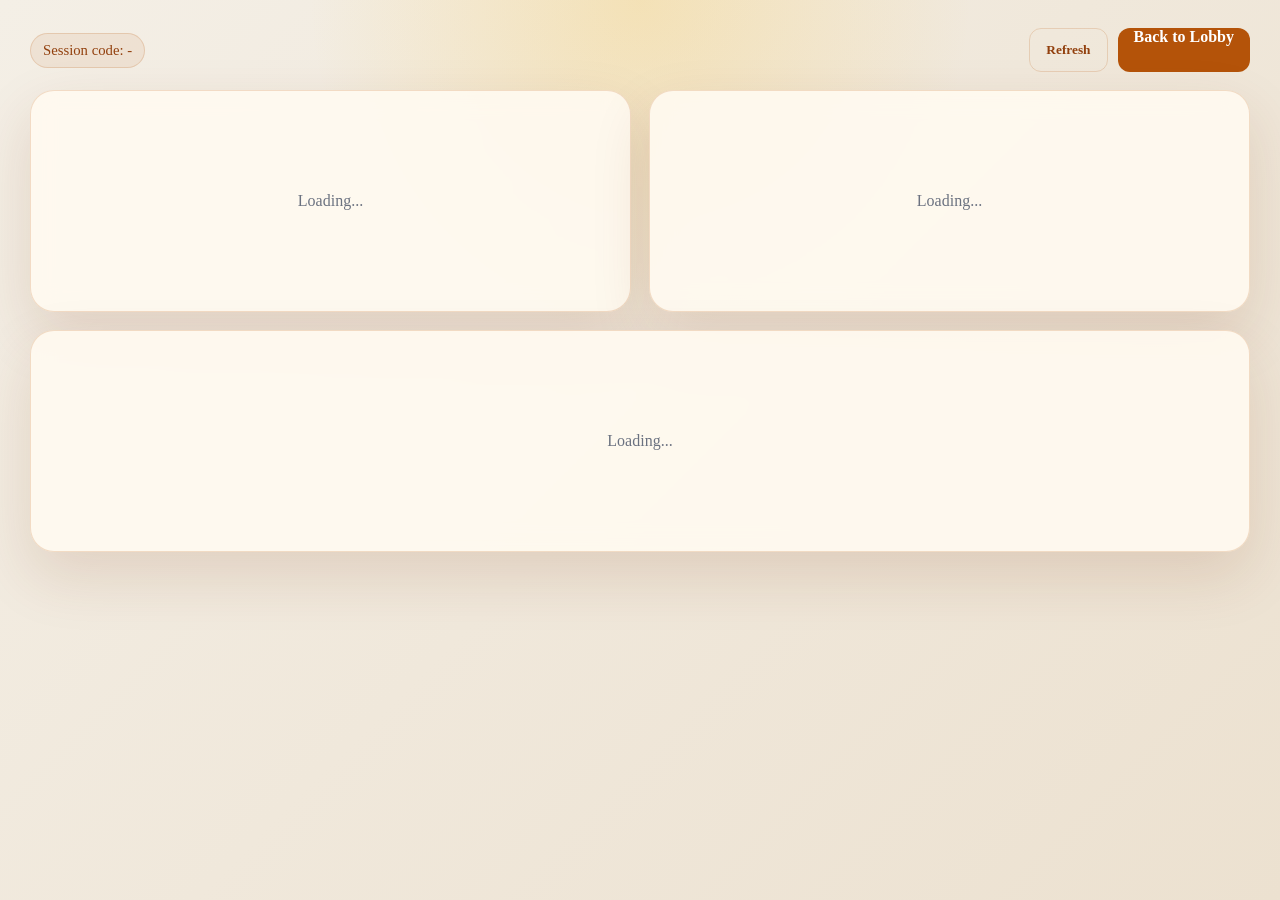
==== arya_fullstack_app/client/game-finish.html @ 2ed6a8c7 "new endpoint: game-finish" ====
<!doctype html>
<html lang="en">
  <head>
    <meta charset="UTF-8" />
    <meta name="viewport" content="width=device-width, initial-scale=1.0" />
    <title>Final Leaderboard</title>
    <style>
      :root {
        color-scheme: light;
        --bg: #f4efe6;
        --panel: rgba(255, 250, 240, 0.92);
        --panel-strong: #fffaf0;
        --text: #1f2937;
        --muted: #6b7280;
        --accent: #b45309;
        --accent-dark: #92400e;
        --border: rgba(180, 83, 9, 0.18);
        --shadow: 0 24px 60px rgba(120, 53, 15, 0.14);
      }

      * { box-sizing: border-box; }

      body {
        margin: 0;
        min-height: 100vh;
        padding: 28px;
        font-family: Georgia, "Times New Roman", serif;
        color: var(--text);
        background:
          radial-gradient(circle at top, rgba(251, 191, 36, 0.22), transparent 30%),
          linear-gradient(135deg, var(--bg), #ece1d0);
      }

      .shell {
        width: min(1220px, 100%);
        margin: 0 auto;
      }

      .topbar {
        display: flex;
        justify-content: space-between;
        align-items: center;
        gap: 14px;
        flex-wrap: wrap;
        margin-bottom: 18px;
      }

      .meta {
        display: flex;
        gap: 10px;
        flex-wrap: wrap;
      }

      .pill {
        padding: 8px 12px;
        border-radius: 999px;
        background: rgba(180, 83, 9, 0.08);
        color: var(--accent-dark);
        border: 1px solid var(--border);
        font-size: 0.92rem;
      }

      .actions {
        display: flex;
        gap: 10px;
        flex-wrap: wrap;
      }

      a, button {
        border: 0;
        cursor: pointer;
        min-height: 44px;
        padding: 0 16px;
        border-radius: 12px;
        text-decoration: none;
        font-weight: 700;
        font-family: inherit;
      }

      .primary {
        background: var(--accent);
        color: #fff;
      }

      .secondary {
        background: transparent;
        color: var(--accent-dark);
        border: 1px solid var(--border);
      }

      .grid {
        display: grid;
        grid-template-columns: repeat(2, minmax(0, 1fr));
        gap: 18px;
      }

      .card {
        background: var(--panel);
        border: 1px solid var(--border);
        border-radius: 24px;
        box-shadow: var(--shadow);
        padding: 20px;
        backdrop-filter: blur(12px);
      }

      .wide {
        grid-column: 1 / -1;
      }

      .table-wrap {
        overflow-x: auto;
      }

      table {
        width: 100%;
        border-collapse: collapse;
        min-width: 520px;
      }

      th, td {
        padding: 12px 10px;
        text-align: left;
        border-bottom: 1px solid rgba(31, 41, 55, 0.08);
        font-size: 0.95rem;
      }

      th {
        color: var(--muted);
        font-size: 0.78rem;
        text-transform: uppercase;
        letter-spacing: 0.08em;
      }

      tbody tr:last-child td {
        border-bottom: 0;
      }

      .loader, .empty, .error {
        min-height: 180px;
        display: grid;
        place-items: center;
        color: var(--muted);
        font-size: 1rem;
      }

      .error {
        color: #b91c1c;
      }

      @media (max-width: 900px) {
        body { padding: 16px; }
        .grid { grid-template-columns: 1fr; }
      }
    </style>
  </head>
  <body>
    <div class="shell">
      <div class="topbar">
        <div class="meta">
          <span class="pill" id="finishCode">Session code: -</span>
        </div>
        <div class="actions">
          <button class="secondary" id="btnRefresh" type="button">Refresh</button>
          <a class="primary" href="/">Back to Lobby</a>
        </div>
      </div>

      <div class="grid">
        <section class="card">
          <div class="table-wrap" id="lastRoundWrap">
            <div class="loader">Loading...</div>
          </div>
        </section>

        <section class="card">
          <div class="table-wrap" id="cumulativeWrap">
            <div class="loader">Loading...</div>
          </div>
        </section>

        <section class="card wide">
          <div class="table-wrap" id="averageWrap">
            <div class="loader">Loading...</div>
          </div>
        </section>
      </div>
    </div>

    <script type="module">
      import { api, fmt } from "/assets/api.js";

      const params = new URLSearchParams(window.location.search);
      const code = (params.get("code") || "").trim().toUpperCase();
      const codeEl = document.getElementById("finishCode");
      const lastRoundWrap = document.getElementById("lastRoundWrap");
      const cumulativeWrap = document.getElementById("cumulativeWrap");
      const averageWrap = document.getElementById("averageWrap");
      const btnRefresh = document.getElementById("btnRefresh");

      if (!code) {
        window.location.replace("/");
      }

      codeEl.textContent = `Session code: ${code}`;

      function averageRows(rows) {
        return (Array.isArray(rows) ? rows : [])
          .map((row) => {
            const rounds = Number(row.rounds_played ?? 0) || 1;
            return {
              ...row,
              avg_profit: Number(row.total_profit ?? 0) / rounds,
              avg_market_share_pct: Number(row.total_market_share_pct ?? 0) / rounds,
              avg_realized_utility: Number(row.total_realized_utility ?? 0) / rounds,
              avg_buyer_utility: Number(row.total_buyer_utility ?? 0) / rounds,
            };
          })
          .sort((a, b) => Number(b.avg_profit ?? 0) - Number(a.avg_profit ?? 0));
      }

      function renderEmpty(target) {
        target.innerHTML = '<div class="empty">No data</div>';
      }

      function renderLastRound(rows) {
        const list = Array.isArray(rows) ? rows : [];
        if (!list.length) {
          renderEmpty(lastRoundWrap);
          return;
        }
        const maxRound = Math.max(...list.map((row) => Number(row.round_no ?? 0)));
        const lastRows = list
          .filter((row) => Number(row.round_no ?? 0) === maxRound)
          .sort((a, b) => Number(b.realized_profit ?? 0) - Number(a.realized_profit ?? 0));

        lastRoundWrap.innerHTML = `
          <table>
            <thead>
              <tr>
                <th>Round</th>
                <th>#</th>
                <th>Team</th>
                <th>Price</th>
                <th>Demand Share</th>
                <th>Profit</th>
                <th>Market Utility</th>
              </tr>
            </thead>
            <tbody>
              ${lastRows.map((row, index) => `
                <tr>
                  <td>${row.game_round_no ?? row.round_no ?? "-"}</td>
                  <td>${index + 1}</td>
                  <td><strong>${row.team ?? "-"}</strong></td>
                  <td>${row.price_per_user != null ? `$${Number(row.price_per_user).toFixed(0)}` : "-"}</td>
                  <td>${fmt(row.market_share_pct)}%</td>
                  <td><strong>${fmt(row.realized_profit)}</strong></td>
                  <td>${fmt(row.realized_utility)}</td>
                </tr>
              `).join("")}
            </tbody>
          </table>
        `;
      }

      function renderCumulative(rows) {
        const list = averageRows(rows);
        if (!list.length) {
          renderEmpty(cumulativeWrap);
          return;
        }
        cumulativeWrap.innerHTML = `
          <table>
            <thead>
              <tr>
                <th>Team</th>
                <th>Avg Demand Share</th>
                <th>Avg Profit</th>
                <th>Avg Market Utility</th>
                <th>Avg Buyer Utility</th>
              </tr>
            </thead>
            <tbody>
              ${list.map((row) => `
                <tr>
                  <td><strong>${row.team ?? "-"}</strong></td>
                  <td>${fmt(row.avg_market_share_pct)}%</td>
                  <td><strong>${fmt(row.avg_profit)}</strong></td>
                  <td>${fmt(row.avg_realized_utility)}</td>
                  <td><strong>${fmt(row.avg_buyer_utility)}</strong></td>
                </tr>
              `).join("")}
            </tbody>
          </table>
        `;
      }

      function renderAverageLeaderboard(rows) {
        const list = averageRows(rows);
        if (!list.length) {
          renderEmpty(averageWrap);
          return;
        }
        averageWrap.innerHTML = `
          <table>
            <thead>
              <tr>
                <th>#</th>
                <th>Team</th>
                <th>Rounds</th>
                <th>Avg Demand Share</th>
                <th>Avg Profit</th>
                <th>Avg Market Utility</th>
                <th>Avg Buyer Utility</th>
              </tr>
            </thead>
            <tbody>
              ${list.map((row, index) => `
                <tr>
                  <td>${index + 1}</td>
                  <td><strong>${row.team ?? "-"}</strong></td>
                  <td>${row.rounds_played ?? 0}</td>
                  <td>${fmt(row.avg_market_share_pct)}%</td>
                  <td><strong>${fmt(row.avg_profit)}</strong></td>
                  <td>${fmt(row.avg_realized_utility)}</td>
                  <td><strong>${fmt(row.avg_buyer_utility)}</strong></td>
                </tr>
              `).join("")}
            </tbody>
          </table>
        `;
      }

      async function loadFinalLeaderboard() {
        try {
          const data = await api(`/api/sessions/${code}/leaderboard`);
          renderLastRound(data.turn_leaderboard || []);
          renderCumulative(data.cumulative_leaderboard || []);
          renderAverageLeaderboard(data.cumulative_leaderboard || []);
        } catch (error) {
          const message = error?.message || "Could not load leaderboard.";
          const html = `<div class="error">${message}</div>`;
          lastRoundWrap.innerHTML = html;
          cumulativeWrap.innerHTML = html;
          averageWrap.innerHTML = html;
        }
      }

      btnRefresh.addEventListener("click", loadFinalLeaderboard);
      loadFinalLeaderboard();
    </script>
  </body>
</html>
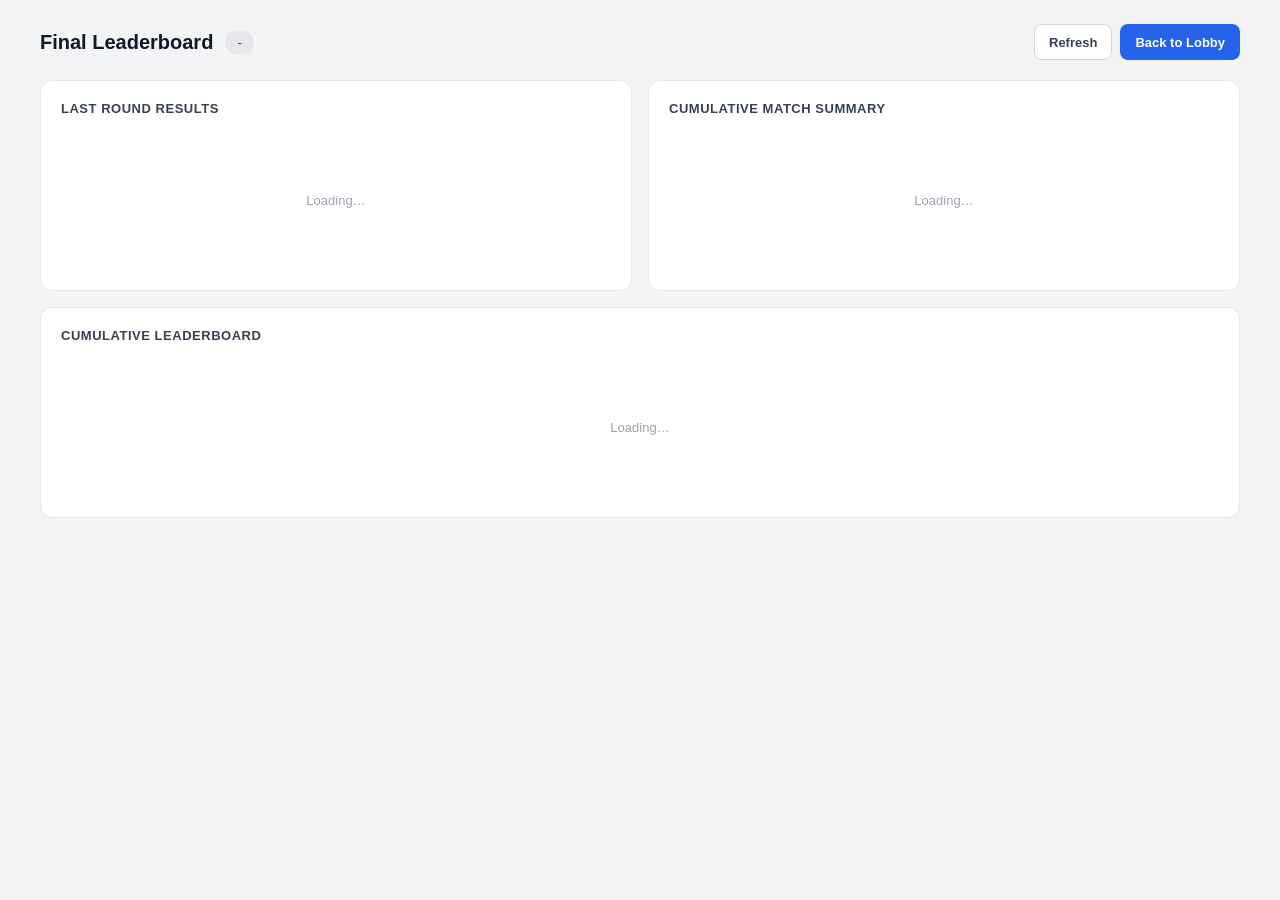
==== commit c8bd028f: "edit-> game-finish endpoint shows results as the initial pages" ====
--- a/arya_fullstack_app/client/game-finish.html
+++ b/arya_fullstack_app/client/game-finish.html
@@ -4,183 +4,197 @@
     <meta charset="UTF-8" />
     <meta name="viewport" content="width=device-width, initial-scale=1.0" />
     <title>Final Leaderboard</title>
+    <link rel="preconnect" href="https://fonts.googleapis.com" />
+    <link href="https://fonts.googleapis.com/css2?family=Inter:wght@400;500;600;700&display=swap" rel="stylesheet" />
     <style>
-      :root {
-        color-scheme: light;
-        --bg: #f4efe6;
-        --panel: rgba(255, 250, 240, 0.92);
-        --panel-strong: #fffaf0;
-        --text: #1f2937;
-        --muted: #6b7280;
-        --accent: #b45309;
-        --accent-dark: #92400e;
-        --border: rgba(180, 83, 9, 0.18);
-        --shadow: 0 24px 60px rgba(120, 53, 15, 0.14);
-      }
-
-      * { box-sizing: border-box; }
+      *, *::before, *::after { box-sizing: border-box; margin: 0; padding: 0; }
 
       body {
-        margin: 0;
+        font-family: 'Inter', sans-serif;
+        font-size: 14px;
+        color: #1f2937;
+        background: #f3f4f6;
         min-height: 100vh;
-        padding: 28px;
-        font-family: Georgia, "Times New Roman", serif;
-        color: var(--text);
-        background:
-          radial-gradient(circle at top, rgba(251, 191, 36, 0.22), transparent 30%),
-          linear-gradient(135deg, var(--bg), #ece1d0);
+        padding: 24px 20px 40px;
       }
 
       .shell {
-        width: min(1220px, 100%);
+        width: min(1200px, 100%);
         margin: 0 auto;
       }
 
+      /* ── top bar ── */
       .topbar {
         display: flex;
         justify-content: space-between;
         align-items: center;
-        gap: 14px;
+        gap: 12px;
         flex-wrap: wrap;
-        margin-bottom: 18px;
-      }
-
-      .meta {
+        margin-bottom: 20px;
+      }
+
+      .topbar-left {
         display: flex;
-        gap: 10px;
+        align-items: center;
+        gap: 12px;
         flex-wrap: wrap;
       }
 
+      .page-title {
+        font-size: 20px;
+        font-weight: 700;
+        color: #111827;
+      }
+
       .pill {
-        padding: 8px 12px;
+        padding: 4px 12px;
         border-radius: 999px;
-        background: rgba(180, 83, 9, 0.08);
-        color: var(--accent-dark);
-        border: 1px solid var(--border);
-        font-size: 0.92rem;
-      }
-
-      .actions {
-        display: flex;
-        gap: 10px;
-        flex-wrap: wrap;
-      }
-
-      a, button {
-        border: 0;
+        background: #e5e7eb;
+        color: #374151;
+        font-size: 13px;
+        font-weight: 500;
+      }
+
+      .actions { display: flex; gap: 8px; flex-wrap: wrap; }
+
+      button, a {
+        display: inline-flex;
+        align-items: center;
+        justify-content: center;
+        min-height: 36px;
+        padding: 0 14px;
+        border-radius: 8px;
+        font-size: 13px;
+        font-weight: 600;
+        font-family: inherit;
+        text-decoration: none;
         cursor: pointer;
-        min-height: 44px;
-        padding: 0 16px;
-        border-radius: 12px;
-        text-decoration: none;
-        font-weight: 700;
-        font-family: inherit;
-      }
-
-      .primary {
-        background: var(--accent);
+        border: 1px solid transparent;
+        transition: background 0.15s;
+      }
+
+      .btn-secondary {
+        background: #fff;
+        color: #374151;
+        border-color: #d1d5db;
+      }
+      .btn-secondary:hover { background: #f9fafb; }
+
+      .btn-primary {
+        background: #2563eb;
         color: #fff;
       }
-
-      .secondary {
-        background: transparent;
-        color: var(--accent-dark);
-        border: 1px solid var(--border);
-      }
-
+      .btn-primary:hover { background: #1d4ed8; }
+
+      /* ── layout ── */
       .grid {
         display: grid;
         grid-template-columns: repeat(2, minmax(0, 1fr));
-        gap: 18px;
-      }
+        gap: 16px;
+      }
+
+      .wide { grid-column: 1 / -1; }
 
       .card {
-        background: var(--panel);
-        border: 1px solid var(--border);
-        border-radius: 24px;
-        box-shadow: var(--shadow);
+        background: #fff;
+        border: 1px solid #e5e7eb;
+        border-radius: 12px;
         padding: 20px;
-        backdrop-filter: blur(12px);
-      }
-
-      .wide {
-        grid-column: 1 / -1;
-      }
-
-      .table-wrap {
-        overflow-x: auto;
-      }
+      }
+
+      .card-title {
+        font-size: 13px;
+        font-weight: 600;
+        color: #374151;
+        margin-bottom: 14px;
+        text-transform: uppercase;
+        letter-spacing: 0.04em;
+      }
+
+      /* ── tables ── */
+      .table-wrap { overflow-x: auto; }
 
       table {
         width: 100%;
         border-collapse: collapse;
-        min-width: 520px;
-      }
-
-      th, td {
-        padding: 12px 10px;
+        min-width: 420px;
+      }
+
+      th {
+        padding: 8px 10px;
         text-align: left;
-        border-bottom: 1px solid rgba(31, 41, 55, 0.08);
-        font-size: 0.95rem;
-      }
-
-      th {
-        color: var(--muted);
-        font-size: 0.78rem;
+        font-size: 11px;
+        font-weight: 600;
         text-transform: uppercase;
-        letter-spacing: 0.08em;
-      }
-
-      tbody tr:last-child td {
-        border-bottom: 0;
-      }
-
-      .loader, .empty, .error {
-        min-height: 180px;
+        letter-spacing: 0.07em;
+        color: #6b7280;
+        border-bottom: 1px solid #e5e7eb;
+        white-space: nowrap;
+      }
+
+      td {
+        padding: 10px 10px;
+        font-size: 13px;
+        color: #1f2937;
+        border-bottom: 1px solid #f3f4f6;
+      }
+
+      tbody tr:last-child td { border-bottom: none; }
+
+      tbody tr:hover td { background: #f9fafb; }
+
+      td strong { font-weight: 600; }
+
+      .rank { color: #6b7280; font-size: 12px; }
+
+      .empty, .loader, .error {
+        min-height: 140px;
         display: grid;
         place-items: center;
-        color: var(--muted);
-        font-size: 1rem;
-      }
-
-      .error {
-        color: #b91c1c;
-      }
-
-      @media (max-width: 900px) {
-        body { padding: 16px; }
+        color: #9ca3af;
+        font-size: 13px;
+      }
+
+      .error { color: #dc2626; }
+
+      @media (max-width: 800px) {
         .grid { grid-template-columns: 1fr; }
+        body { padding: 16px 12px 32px; }
       }
     </style>
   </head>
   <body>
     <div class="shell">
       <div class="topbar">
-        <div class="meta">
-          <span class="pill" id="finishCode">Session code: -</span>
+        <div class="topbar-left">
+          <span class="page-title">Final Leaderboard</span>
+          <span class="pill" id="finishCode">-</span>
         </div>
         <div class="actions">
-          <button class="secondary" id="btnRefresh" type="button">Refresh</button>
-          <a class="primary" href="/">Back to Lobby</a>
+          <button class="btn-secondary" id="btnRefresh" type="button">Refresh</button>
+          <a class="btn-primary" href="/">Back to Lobby</a>
         </div>
       </div>
 
       <div class="grid">
         <section class="card">
+          <div class="card-title">Last Round Results</div>
           <div class="table-wrap" id="lastRoundWrap">
-            <div class="loader">Loading...</div>
+            <div class="loader">Loading…</div>
           </div>
         </section>
 
         <section class="card">
+          <div class="card-title">Cumulative Match Summary</div>
           <div class="table-wrap" id="cumulativeWrap">
-            <div class="loader">Loading...</div>
+            <div class="loader">Loading…</div>
           </div>
         </section>
 
         <section class="card wide">
+          <div class="card-title">Cumulative Leaderboard</div>
           <div class="table-wrap" id="averageWrap">
-            <div class="loader">Loading...</div>
+            <div class="loader">Loading…</div>
           </div>
         </section>
       </div>
@@ -197,13 +211,11 @@
       const averageWrap = document.getElementById("averageWrap");
       const btnRefresh = document.getElementById("btnRefresh");
 
-      if (!code) {
-        window.location.replace("/");
-      }
-
-      codeEl.textContent = `Session code: ${code}`;
-
-      function averageRows(rows) {
+      if (!code) window.location.replace("/");
+
+      codeEl.textContent = `Session: ${code}`;
+
+      function toAverageRows(rows) {
         return (Array.isArray(rows) ? rows : [])
           .map((row) => {
             const rounds = Number(row.rounds_played ?? 0) || 1;
@@ -212,123 +224,89 @@
               avg_profit: Number(row.total_profit ?? 0) / rounds,
               avg_market_share_pct: Number(row.total_market_share_pct ?? 0) / rounds,
               avg_realized_utility: Number(row.total_realized_utility ?? 0) / rounds,
-              avg_buyer_utility: Number(row.total_buyer_utility ?? 0) / rounds,
             };
           })
           .sort((a, b) => Number(b.avg_profit ?? 0) - Number(a.avg_profit ?? 0));
       }
 
-      function renderEmpty(target) {
+      function empty(target) {
         target.innerHTML = '<div class="empty">No data</div>';
       }
 
       function renderLastRound(rows) {
         const list = Array.isArray(rows) ? rows : [];
-        if (!list.length) {
-          renderEmpty(lastRoundWrap);
-          return;
-        }
-        const maxRound = Math.max(...list.map((row) => Number(row.round_no ?? 0)));
+        if (!list.length) { empty(lastRoundWrap); return; }
+        const maxRound = Math.max(...list.map((r) => Number(r.round_no ?? 0)));
         const lastRows = list
-          .filter((row) => Number(row.round_no ?? 0) === maxRound)
+          .filter((r) => Number(r.round_no ?? 0) === maxRound)
           .sort((a, b) => Number(b.realized_profit ?? 0) - Number(a.realized_profit ?? 0));
 
         lastRoundWrap.innerHTML = `
           <table>
             <thead>
               <tr>
-                <th>Round</th>
-                <th>#</th>
-                <th>Team</th>
-                <th>Price</th>
-                <th>Demand Share</th>
-                <th>Profit</th>
-                <th>Market Utility</th>
+                <th>Round</th><th>#</th><th>Team</th><th>Price</th>
+                <th>Demand Share</th><th>Profit</th><th>Market Utility</th>
               </tr>
             </thead>
             <tbody>
-              ${lastRows.map((row, index) => `
-                <tr>
-                  <td>${row.game_round_no ?? row.round_no ?? "-"}</td>
-                  <td>${index + 1}</td>
-                  <td><strong>${row.team ?? "-"}</strong></td>
-                  <td>${row.price_per_user != null ? `$${Number(row.price_per_user).toFixed(0)}` : "-"}</td>
-                  <td>${fmt(row.market_share_pct)}%</td>
-                  <td><strong>${fmt(row.realized_profit)}</strong></td>
-                  <td>${fmt(row.realized_utility)}</td>
-                </tr>
-              `).join("")}
+              ${lastRows.map((r, i) => `<tr>
+                <td>${r.game_round_no ?? r.round_no ?? "-"}</td>
+                <td class="rank">${i + 1}</td>
+                <td><strong>${r.team ?? "-"}</strong></td>
+                <td>${r.price_per_user != null ? `$${Number(r.price_per_user).toFixed(0)}` : "-"}</td>
+                <td>${fmt(r.market_share_pct)}%</td>
+                <td><strong>${fmt(r.realized_profit)}</strong></td>
+                <td>${fmt(r.realized_utility)}</td>
+              </tr>`).join("")}
             </tbody>
-          </table>
-        `;
+          </table>`;
       }
 
       function renderCumulative(rows) {
-        const list = averageRows(rows);
-        if (!list.length) {
-          renderEmpty(cumulativeWrap);
-          return;
-        }
+        const list = toAverageRows(rows);
+        if (!list.length) { empty(cumulativeWrap); return; }
         cumulativeWrap.innerHTML = `
           <table>
             <thead>
               <tr>
-                <th>Team</th>
-                <th>Avg Demand Share</th>
-                <th>Avg Profit</th>
-                <th>Avg Market Utility</th>
-                <th>Avg Buyer Utility</th>
+                <th>Team</th><th>Avg Demand Share</th>
+                <th>Avg Profit</th><th>Avg Market Utility</th>
               </tr>
             </thead>
             <tbody>
-              ${list.map((row) => `
-                <tr>
-                  <td><strong>${row.team ?? "-"}</strong></td>
-                  <td>${fmt(row.avg_market_share_pct)}%</td>
-                  <td><strong>${fmt(row.avg_profit)}</strong></td>
-                  <td>${fmt(row.avg_realized_utility)}</td>
-                  <td><strong>${fmt(row.avg_buyer_utility)}</strong></td>
-                </tr>
-              `).join("")}
+              ${list.map((r) => `<tr>
+                <td><strong>${r.team ?? "-"}</strong></td>
+                <td>${fmt(r.avg_market_share_pct)}%</td>
+                <td><strong>${fmt(r.avg_profit)}</strong></td>
+                <td>${fmt(r.avg_realized_utility)}</td>
+              </tr>`).join("")}
             </tbody>
-          </table>
-        `;
+          </table>`;
       }
 
       function renderAverageLeaderboard(rows) {
-        const list = averageRows(rows);
-        if (!list.length) {
-          renderEmpty(averageWrap);
-          return;
-        }
+        const list = toAverageRows(rows);
+        if (!list.length) { empty(averageWrap); return; }
         averageWrap.innerHTML = `
           <table>
             <thead>
               <tr>
-                <th>#</th>
-                <th>Team</th>
-                <th>Rounds</th>
-                <th>Avg Demand Share</th>
-                <th>Avg Profit</th>
-                <th>Avg Market Utility</th>
-                <th>Avg Buyer Utility</th>
+                <th>#</th><th>Team</th><th>Rounds</th>
+                <th>Avg Demand Share</th><th>Avg Profit</th><th>Avg Market Utility</th>
               </tr>
             </thead>
             <tbody>
-              ${list.map((row, index) => `
-                <tr>
-                  <td>${index + 1}</td>
-                  <td><strong>${row.team ?? "-"}</strong></td>
-                  <td>${row.rounds_played ?? 0}</td>
-                  <td>${fmt(row.avg_market_share_pct)}%</td>
-                  <td><strong>${fmt(row.avg_profit)}</strong></td>
-                  <td>${fmt(row.avg_realized_utility)}</td>
-                  <td><strong>${fmt(row.avg_buyer_utility)}</strong></td>
-                </tr>
-              `).join("")}
+              ${list.map((r, i) => `<tr>
+                <td class="rank">${i + 1}</td>
+                <td><strong>${r.team ?? "-"}</strong></td>
+                <td>${r.rounds_played ?? 0}</td>
+                <td>${fmt(r.avg_market_share_pct)}%</td>
+                <td><strong>${fmt(r.avg_profit)}</strong></td>
+                <td>${fmt(r.avg_realized_utility)}</td>
+              </tr>`).join("")}
             </tbody>
-          </table>
-        `;
+          </table>`;
       }
 
       async function loadFinalLeaderboard() {
@@ -337,9 +315,8 @@
           renderLastRound(data.turn_leaderboard || []);
           renderCumulative(data.cumulative_leaderboard || []);
           renderAverageLeaderboard(data.cumulative_leaderboard || []);
-        } catch (error) {
-          const message = error?.message || "Could not load leaderboard.";
-          const html = `<div class="error">${message}</div>`;
+        } catch (err) {
+          const html = `<div class="error">${err?.message || "Could not load leaderboard."}</div>`;
           lastRoundWrap.innerHTML = html;
           cumulativeWrap.innerHTML = html;
           averageWrap.innerHTML = html;
